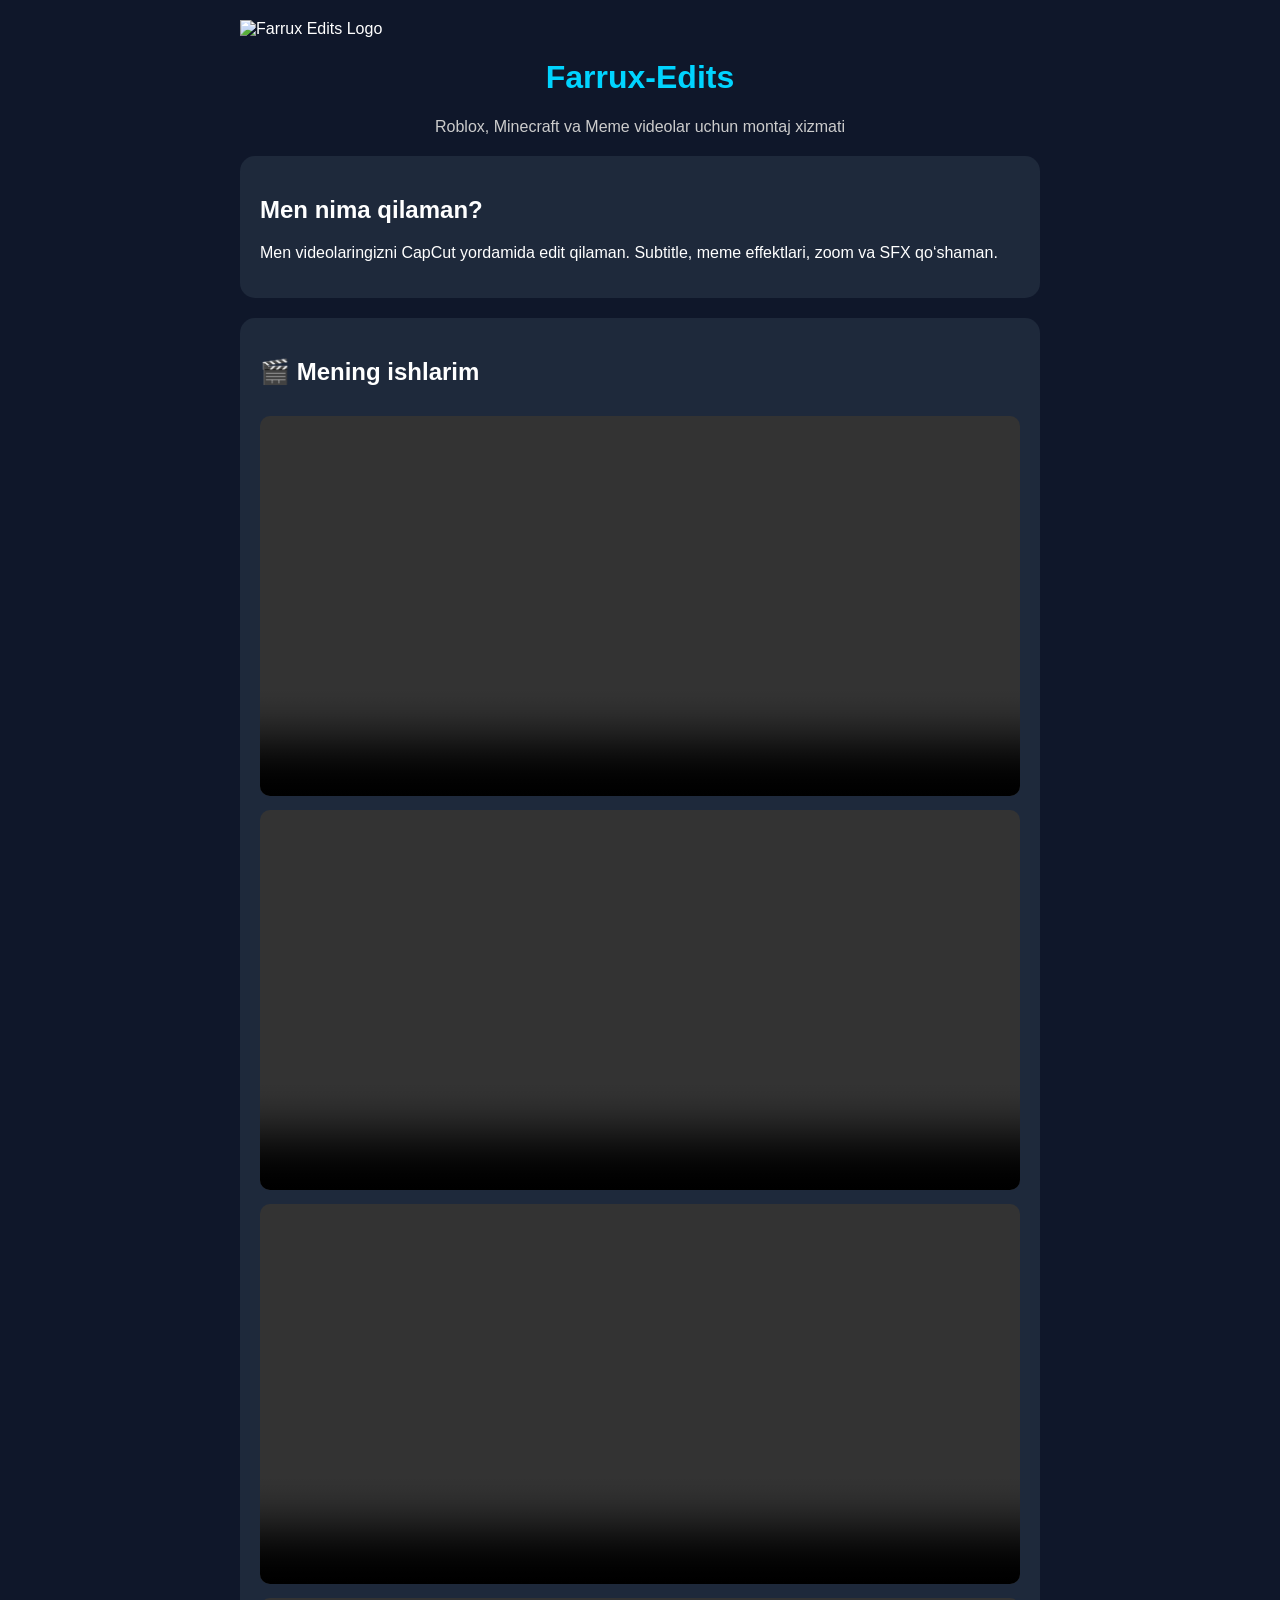
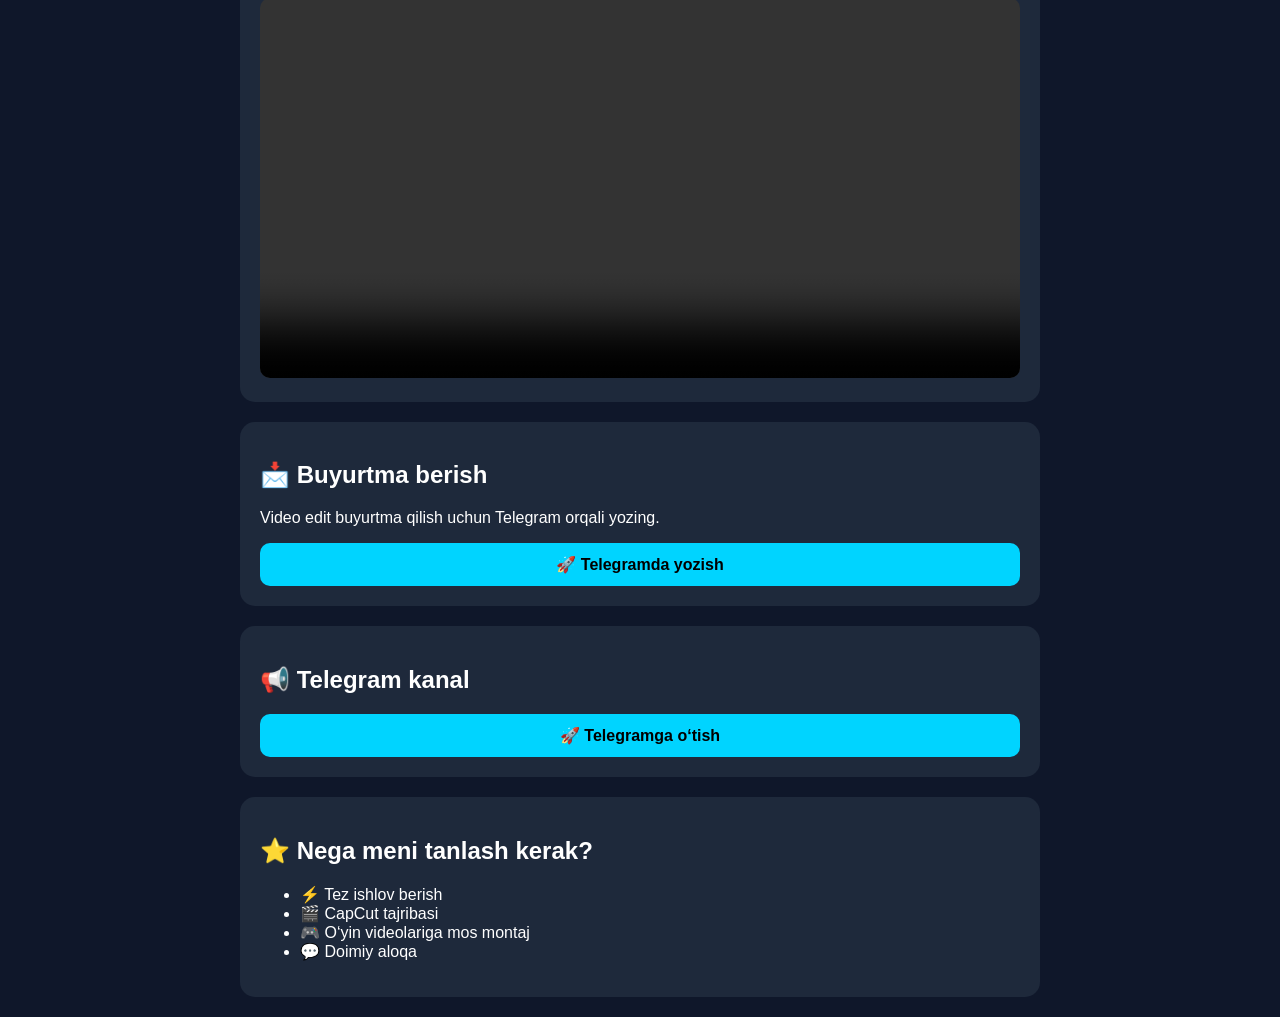
==== index.html @ fb59e3b6 "Update index.html" ====
<!DOCTYPE html>
<html lang="uz">
<head>
    <meta charset="UTF-8">
    <meta name="viewport" content="width=device-width, initial-scale=1.0">
    <title>Farrux-Edits</title>
    <link rel="stylesheet" href="style.css">
</head>
<body>

<div class="container">

    <!-- LOGO -->
    <div class="logo-box">
        <img src="logo.png" alt="Farrux Edits Logo" class="logo">
        <h1>Farrux-Edits</h1>
    </div>

    <p class="subtitle">
        Roblox, Minecraft va Meme videolar uchun montaj xizmati
    </p>

    <!-- MEN NIMA QILAMAN -->
    <div class="card">
        <h2>Men nima qilaman?</h2>
        <p>
            Men videolaringizni CapCut yordamida edit qilaman.
            Subtitle, meme effektlari, zoom va SFX qo‘shaman.
        </p>
    </div>

    <!-- VIDEOLAR -->
    <div class="card">
        <h2>🎬 Mening ishlarim</h2>

        <video controls width="100%">
            <source src="frog in laptop.mp4" type="video/mp4">
        </video>

        <video controls width="100%">
            <source src="hp ad fixed.mp4" type="video/mp4">
        </video>

        <video controls width="100%">
            <source src="0519 (2).mp4" type="video/mp4">
        </video>

        <video controls width="100%">
            <source src="0612.mp4" type="video/mp4">
        </video>
    </div>

    <!-- BUYURTMA -->
    <div class="card">
        <h2>📩 Buyurtma berish</h2>

        <p>
            Video edit buyurtma qilish uchun Telegram orqali yozing.
        </p>

        <a href="https://t.me/lhuwsfr" target="_blank" class="btn">
            🚀 Telegramda yozish
        </a>
    </div>

    <!-- TELEGRAM -->
    <div class="card">
        <h2>📢 Telegram kanal</h2>

        <a href="https://t.me/lhuwsfr" target="_blank" class="btn">
            🚀 Telegramga o‘tish
        </a>
    </div>

    <!-- NIMA UCHUN MEN -->
    <div class="card">
        <h2>⭐ Nega meni tanlash kerak?</h2>

        <ul>
            <li>⚡ Tez ishlov berish</li>
            <li>🎬 CapCut tajribasi</li>
            <li>🎮 O‘yin videolariga mos montaj</li>
            <li>💬 Doimiy aloqa</li>
        </ul>
    </div>

</div>

</body>
</html>
---- style.css ----
body{
    margin:0;
    font-family:Arial,sans-serif;
    background:#0f172a;
    color:white;
}

.container{
    max-width:800px;
    margin:auto;
    padding:20px;
}

h1{
    text-align:center;
    color:#00d4ff;
}

.subtitle{
    text-align:center;
    color:#ccc;
}

.card{
    background:#1e293b;
    padding:20px;
    margin-top:20px;
    border-radius:15px;
    transition:0.3s;
}

.card:hover{
    transform:scale(1.02);
}

input,
textarea{
    width:100%;
    padding:12px;
    margin-top:10px;
    border:none;
    border-radius:10px;
    outline:none;
}

textarea{
    height:120px;
}

.btn{
    display:block;
    margin-top:15px;
    text-align:center;
    background:#00d4ff;
    color:black;
    text-decoration:none;
    padding:12px;
    border-radius:10px;
    font-weight:bold;
}

.btn:hover{
    opacity:0.8;
}

/* 📱 Mobile fix */
@media (max-width: 600px) {
    .container {
        padding: 10px;
    }

    h1 {
        font-size: 22px;
    }

    .card {
        padding: 15px;
    }

    .btn {
        font-size: 14px;
    }
}
video{
    margin-top:10px;
    border-radius:10px;
}
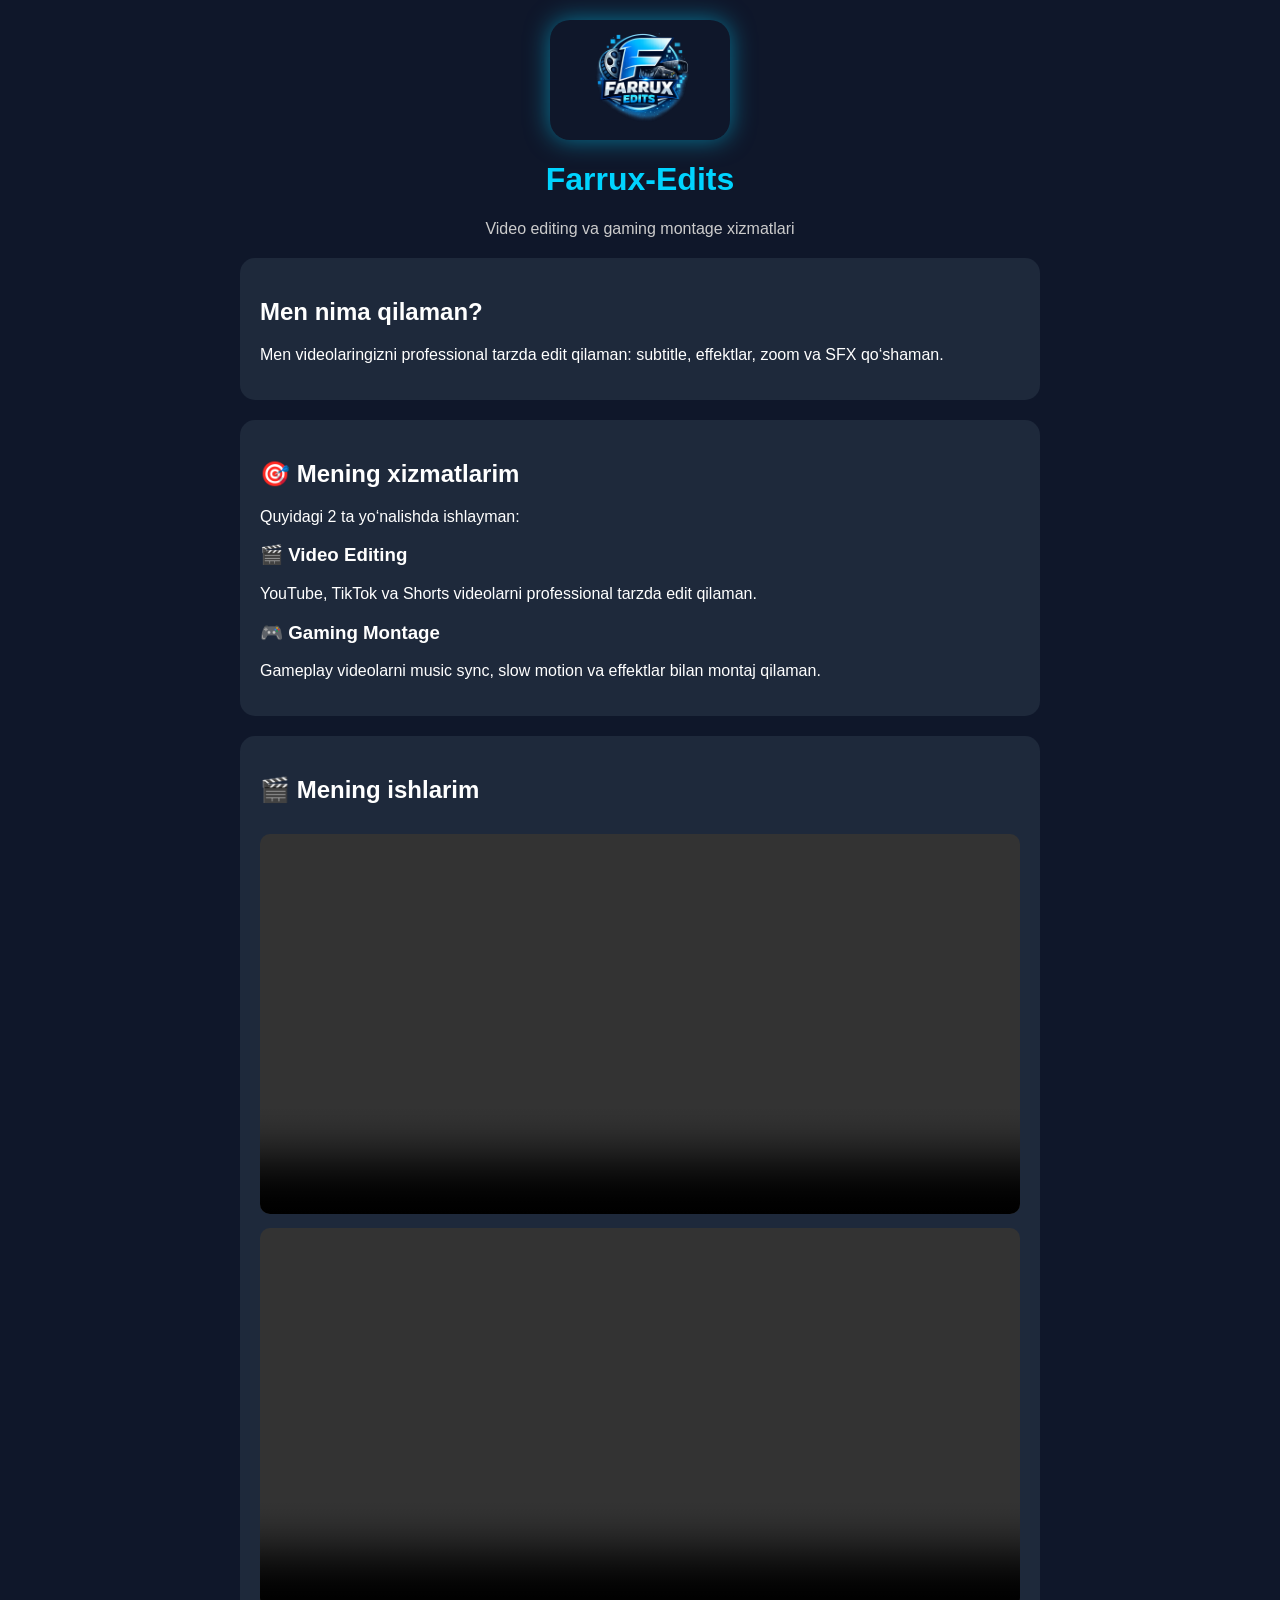
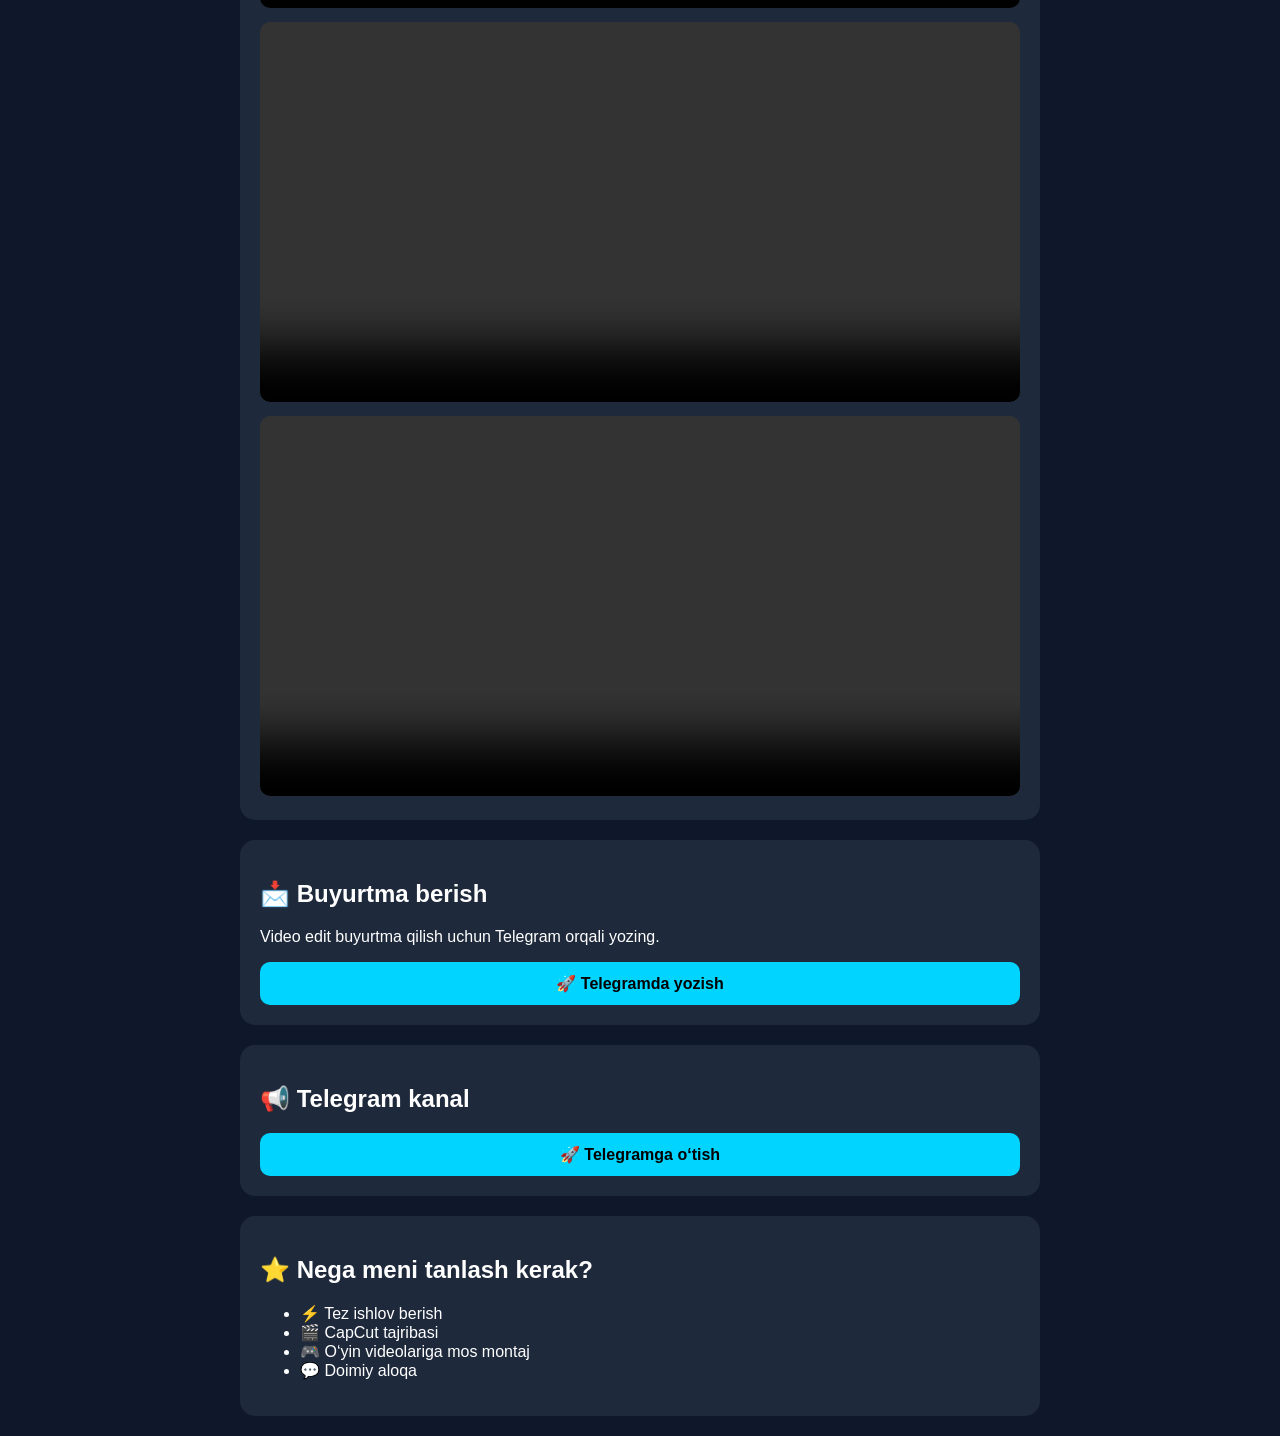
==== commit ca6746c9: "Update index.html" ====
--- a/index.html
+++ b/index.html
@@ -17,16 +17,32 @@
     </div>
 
     <p class="subtitle">
-        Roblox, Minecraft va Meme videolar uchun montaj xizmati
+        Video editing va gaming montage xizmatlari
     </p>
 
     <!-- MEN NIMA QILAMAN -->
     <div class="card">
         <h2>Men nima qilaman?</h2>
         <p>
-            Men videolaringizni CapCut yordamida edit qilaman.
-            Subtitle, meme effektlari, zoom va SFX qo‘shaman.
+            Men videolaringizni professional tarzda edit qilaman:
+            subtitle, effektlar, zoom va SFX qo‘shaman.
         </p>
+    </div>
+
+    <!-- XIZMATLAR -->
+    <div class="card">
+        <h2>🎯 Mening xizmatlarim</h2>
+        <p>Quyidagi 2 ta yo‘nalishda ishlayman:</p>
+
+        <div class="service-box">
+            <h3>🎬 Video Editing</h3>
+            <p>YouTube, TikTok va Shorts videolarni professional tarzda edit qilaman.</p>
+        </div>
+
+        <div class="service-box">
+            <h3>🎮 Gaming Montage</h3>
+            <p>Gameplay videolarni music sync, slow motion va effektlar bilan montaj qilaman.</p>
+        </div>
     </div>
 
     <!-- VIDEOLAR -->
--- a/style.css
+++ b/style.css
@@ -85,3 +85,15 @@
     margin-top:10px;
     border-radius:10px;
 }
+.logo-box{
+    text-align:center;
+}
+
+.logo{
+    width:180px;
+    max-width:100%;
+    display:block;
+    margin:0 auto 15px;
+    border-radius:20px;
+    box-shadow:0 0 25px rgba(0,212,255,0.5);
+}
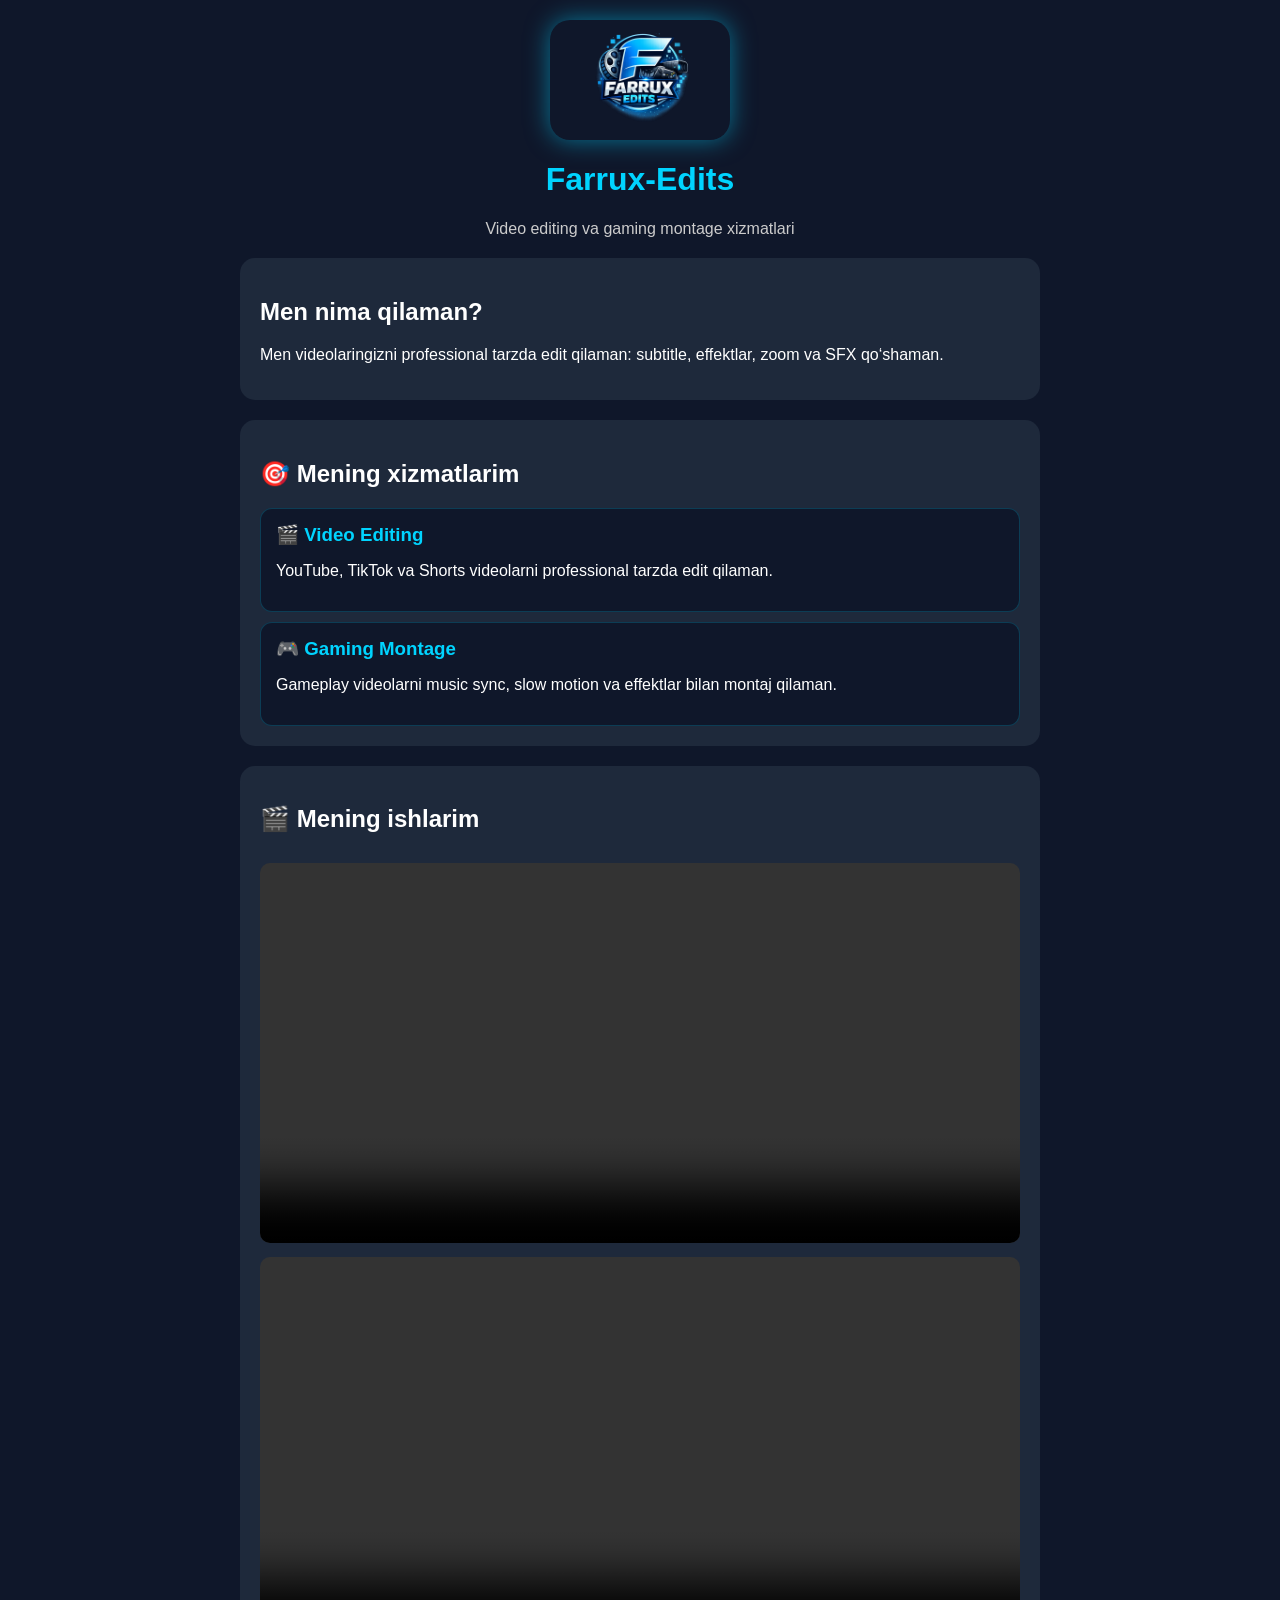
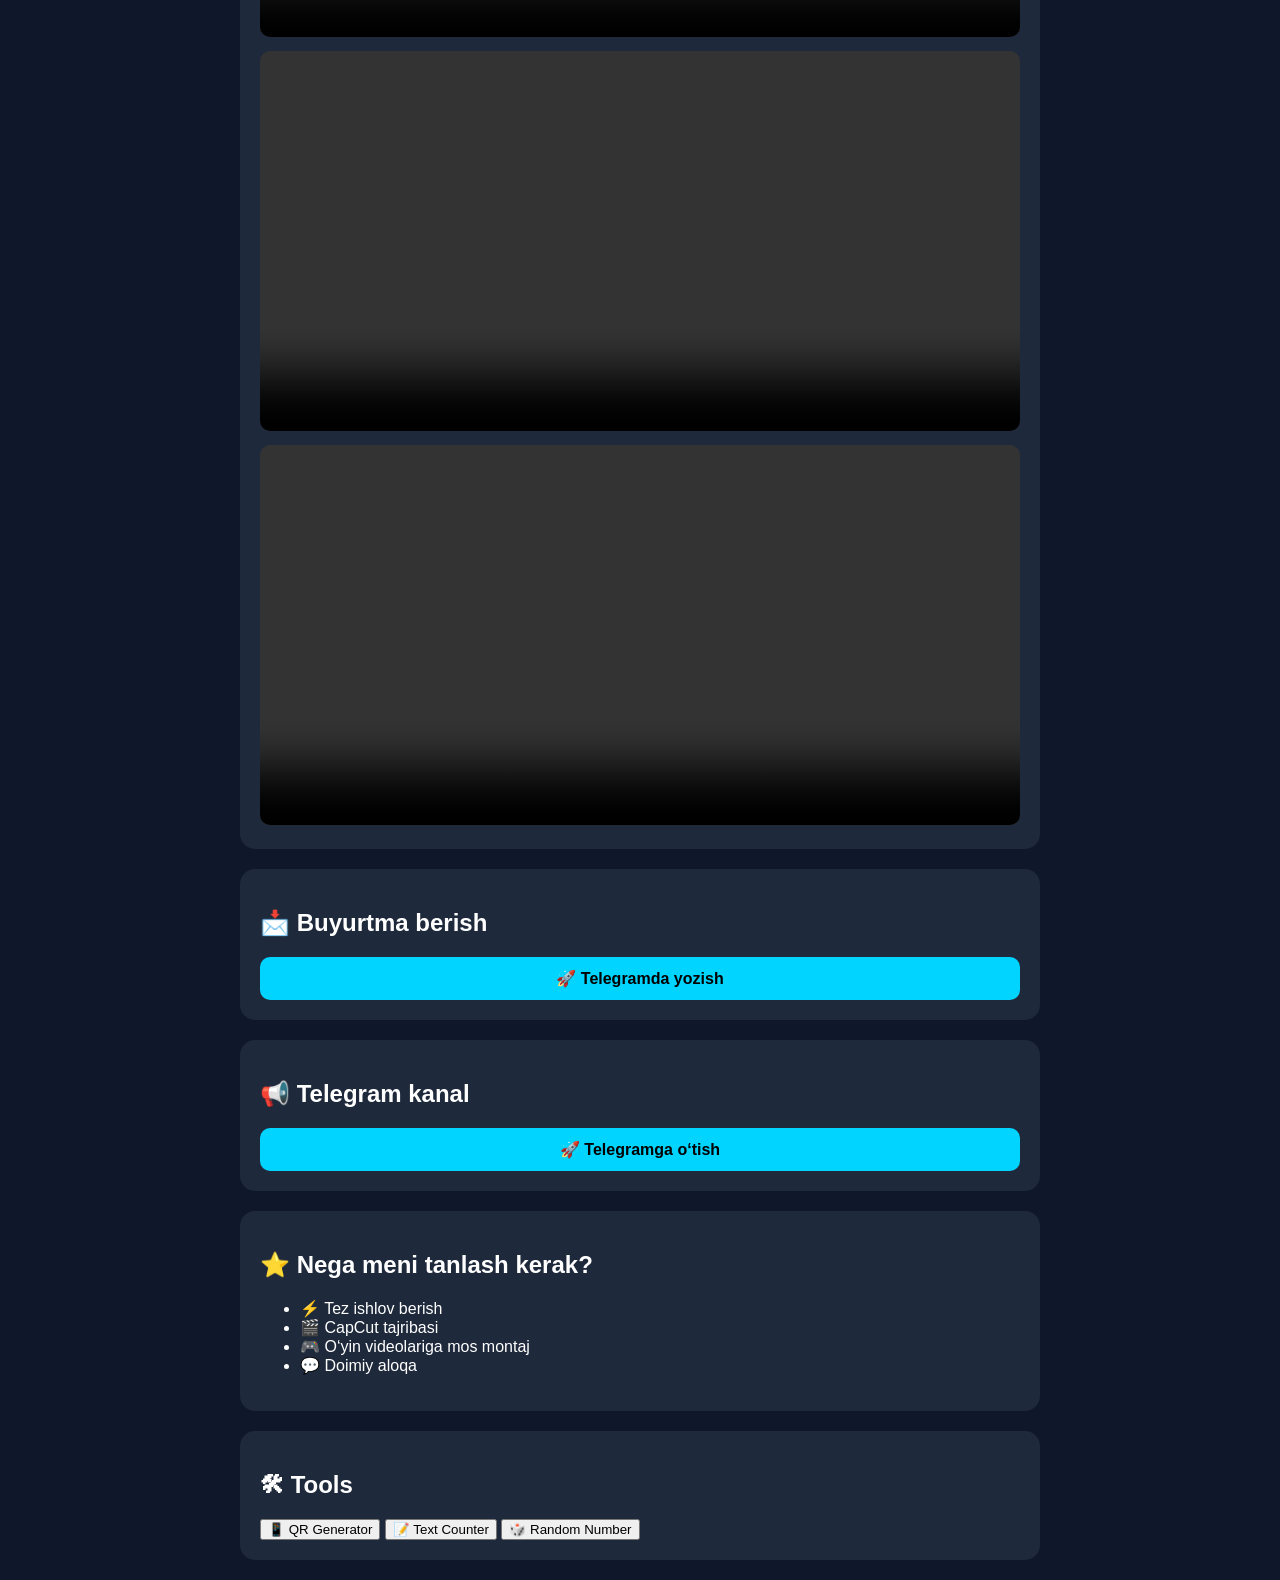
==== commit f9602ee1: "Update index.html" ====
--- a/index.html
+++ b/index.html
@@ -32,7 +32,6 @@
     <!-- XIZMATLAR -->
     <div class="card">
         <h2>🎯 Mening xizmatlarim</h2>
-        <p>Quyidagi 2 ta yo‘nalishda ishlayman:</p>
 
         <div class="service-box">
             <h3>🎬 Video Editing</h3>
@@ -69,11 +68,6 @@
     <!-- BUYURTMA -->
     <div class="card">
         <h2>📩 Buyurtma berish</h2>
-
-        <p>
-            Video edit buyurtma qilish uchun Telegram orqali yozing.
-        </p>
-
         <a href="https://t.me/lhuwsfr" target="_blank" class="btn">
             🚀 Telegramda yozish
         </a>
@@ -82,7 +76,6 @@
     <!-- TELEGRAM -->
     <div class="card">
         <h2>📢 Telegram kanal</h2>
-
         <a href="https://t.me/lhuwsfr" target="_blank" class="btn">
             🚀 Telegramga o‘tish
         </a>
@@ -91,7 +84,6 @@
     <!-- NIMA UCHUN MEN -->
     <div class="card">
         <h2>⭐ Nega meni tanlash kerak?</h2>
-
         <ul>
             <li>⚡ Tez ishlov berish</li>
             <li>🎬 CapCut tajribasi</li>
@@ -100,7 +92,21 @@
         </ul>
     </div>
 
+    <!-- 🛠 TOOLS BO‘LIM -->
+    <div class="card">
+        <h2>🛠 Tools</h2>
+
+        <div class="tools-grid">
+            <button onclick="openTool('qr')">📱 QR Generator</button>
+            <button onclick="openTool('text')">📝 Text Counter</button>
+            <button onclick="openTool('random')">🎲 Random Number</button>
+        </div>
+
+        <div id="toolBox"></div>
+    </div>
+
 </div>
 
+<script src="script.js"></script>
 </body>
 </html>
--- a/style.css
+++ b/style.css
@@ -97,3 +97,21 @@
     border-radius:20px;
     box-shadow:0 0 25px rgba(0,212,255,0.5);
 }
+.service-box{
+    background:#0f172a;
+    padding:15px;
+    margin-top:10px;
+    border-radius:12px;
+    border:1px solid #00d4ff33;
+    transition:0.3s;
+}
+
+.service-box:hover{
+    transform:scale(1.03);
+    border-color:#00d4ff;
+}
+
+.service-box h3{
+    margin:0 0 8px 0;
+    color:#00d4ff;
+}
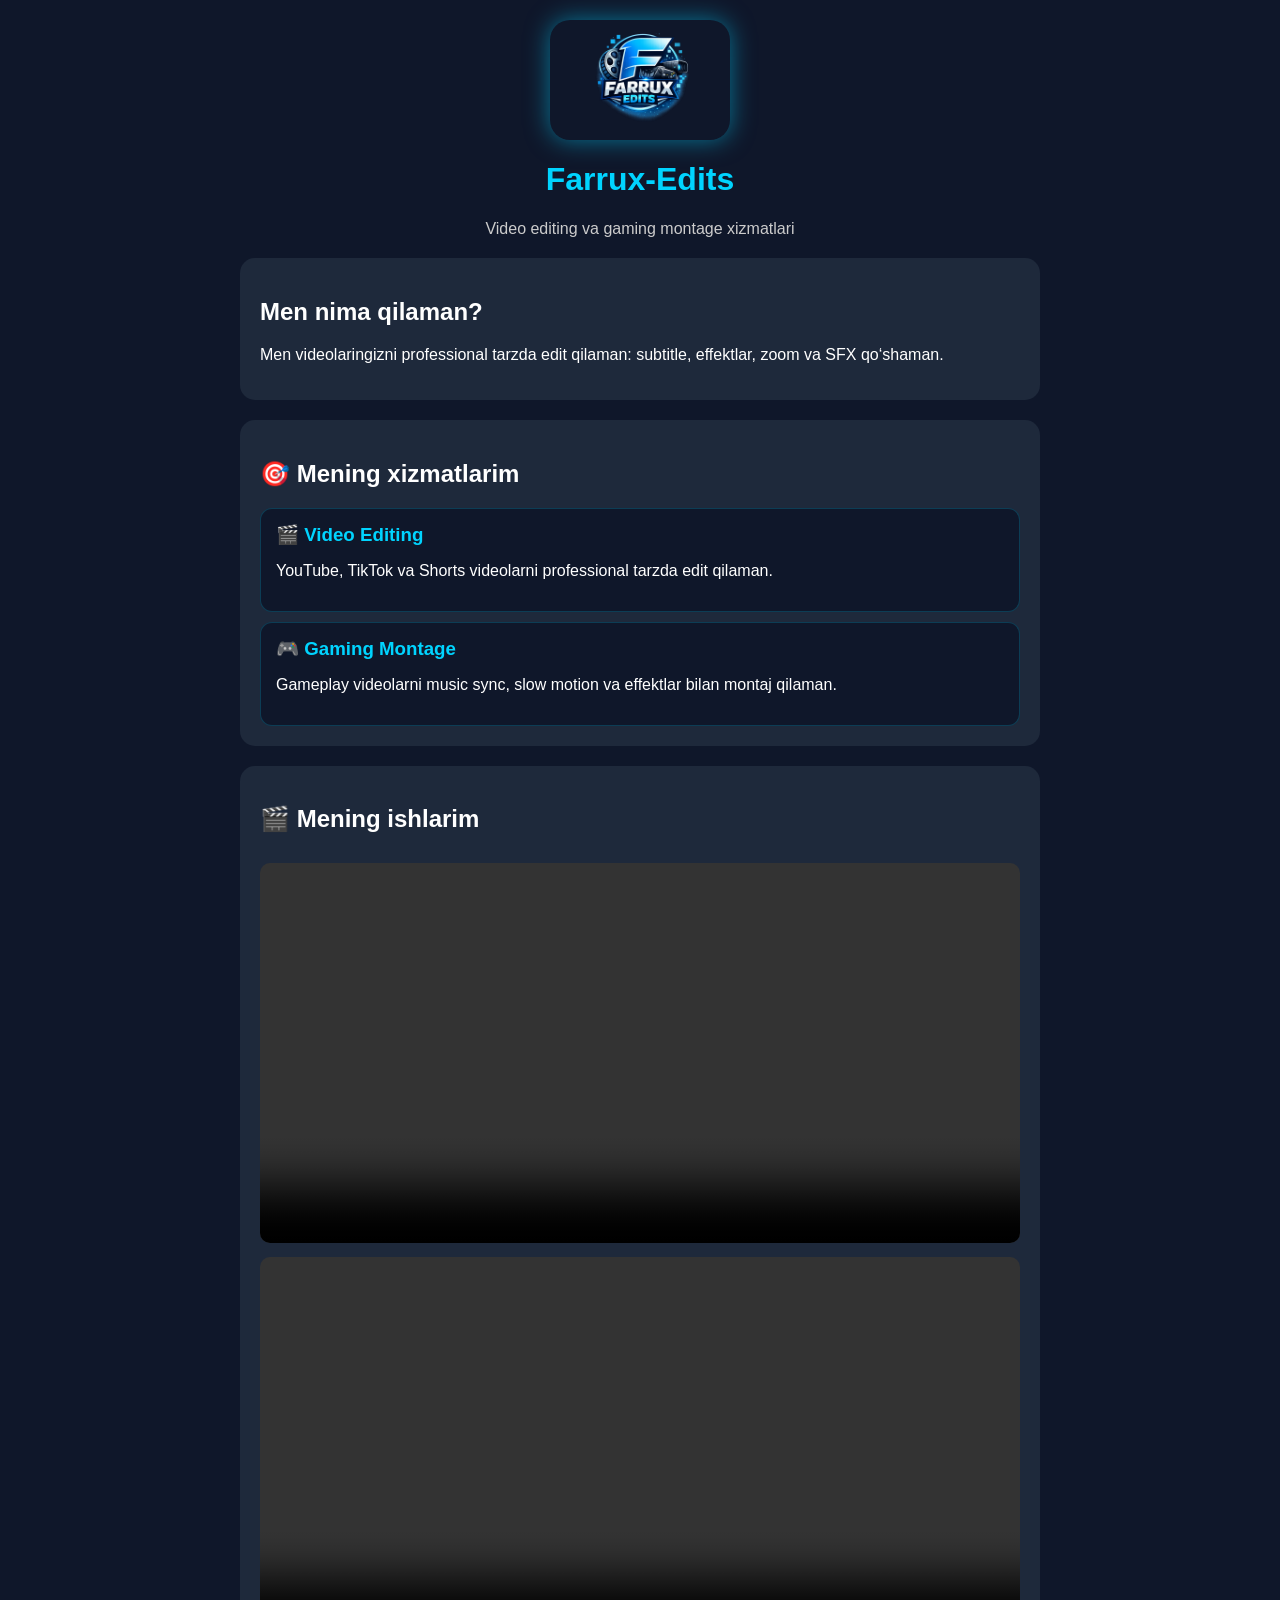
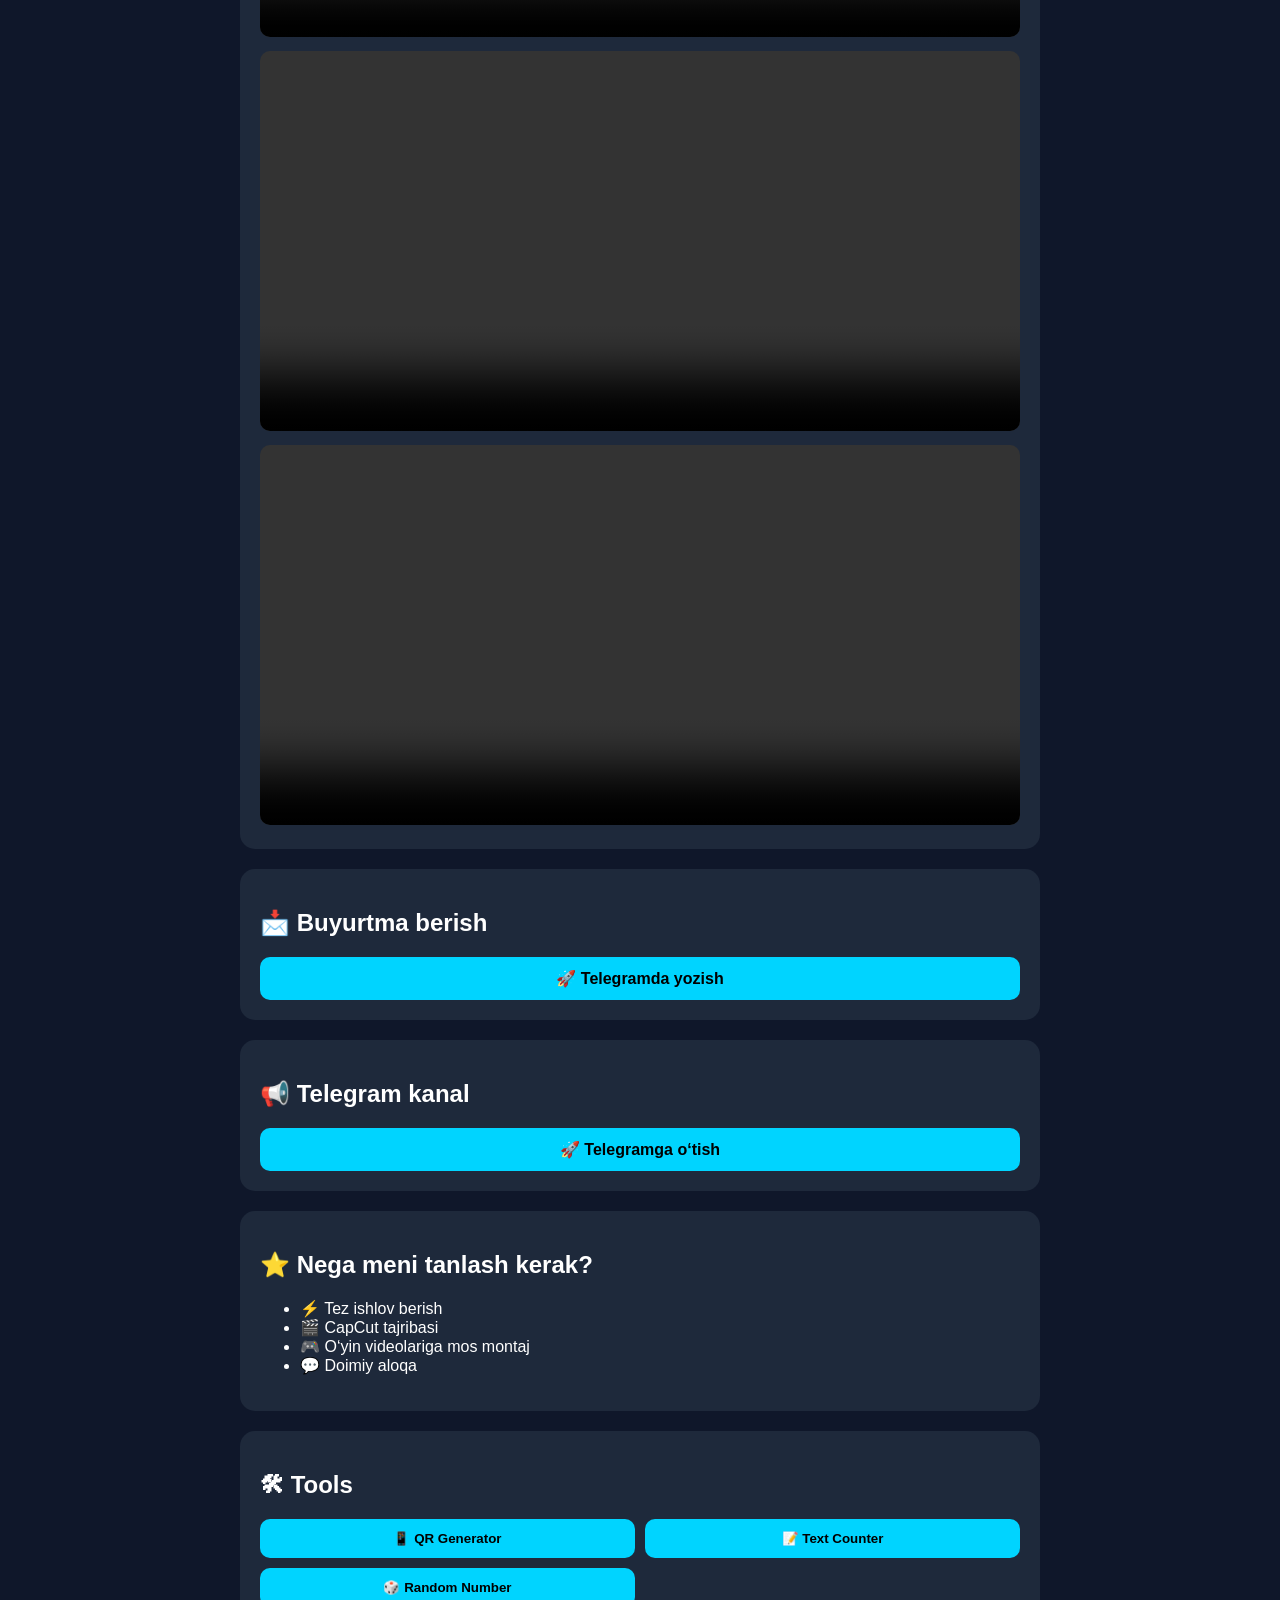
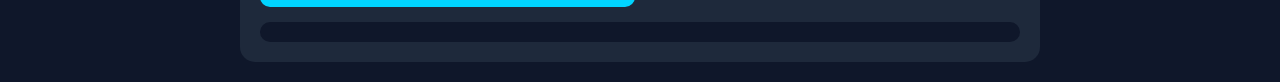
==== commit 314009dc: "Update index.html" ====
--- a/index.html
+++ b/index.html
@@ -5,6 +5,7 @@
     <meta name="viewport" content="width=device-width, initial-scale=1.0">
     <title>Farrux-Edits</title>
     <link rel="stylesheet" href="style.css">
+    <script src="script.js"></script>
 </head>
 <body>
 
--- a/style.css
+++ b/style.css
@@ -63,28 +63,18 @@
     opacity:0.8;
 }
 
-/* 📱 Mobile fix */
 @media (max-width: 600px) {
-    .container {
-        padding: 10px;
-    }
+    .container { padding: 10px; }
+    h1 { font-size: 22px; }
+    .card { padding: 15px; }
+    .btn { font-size: 14px; }
+}
 
-    h1 {
-        font-size: 22px;
-    }
-
-    .card {
-        padding: 15px;
-    }
-
-    .btn {
-        font-size: 14px;
-    }
-}
 video{
     margin-top:10px;
     border-radius:10px;
 }
+
 .logo-box{
     text-align:center;
 }
@@ -97,6 +87,7 @@
     border-radius:20px;
     box-shadow:0 0 25px rgba(0,212,255,0.5);
 }
+
 .service-box{
     background:#0f172a;
     padding:15px;
@@ -115,3 +106,32 @@
     margin:0 0 8px 0;
     color:#00d4ff;
 }
+
+/* 🛠 TOOLS */
+.tools-grid{
+    display:grid;
+    grid-template-columns:repeat(2,1fr);
+    gap:10px;
+    margin-top:10px;
+}
+
+.tools-grid button{
+    padding:12px;
+    border:none;
+    border-radius:10px;
+    background:#00d4ff;
+    color:black;
+    font-weight:bold;
+    cursor:pointer;
+}
+
+.tools-grid button:hover{
+    opacity:0.8;
+}
+
+#toolBox{
+    margin-top:15px;
+    padding:10px;
+    background:#0f172a;
+    border-radius:10px;
+}
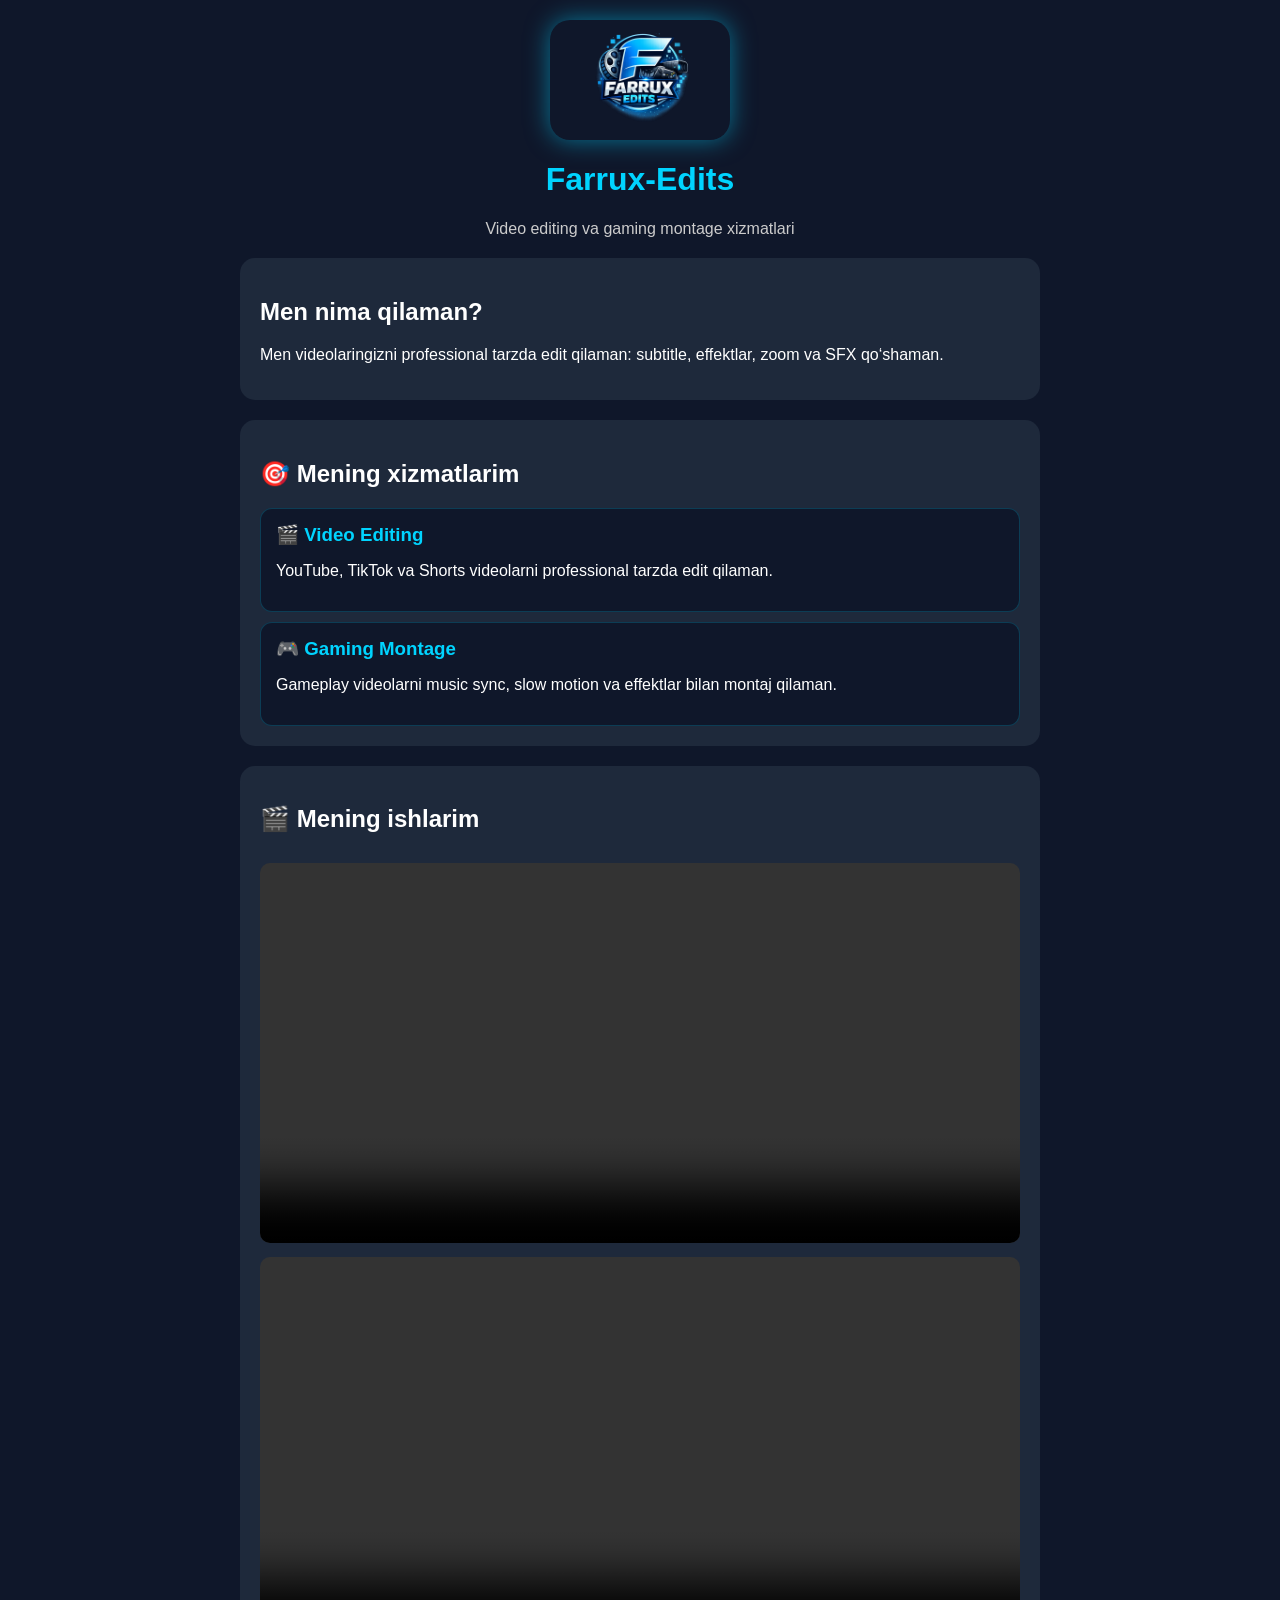
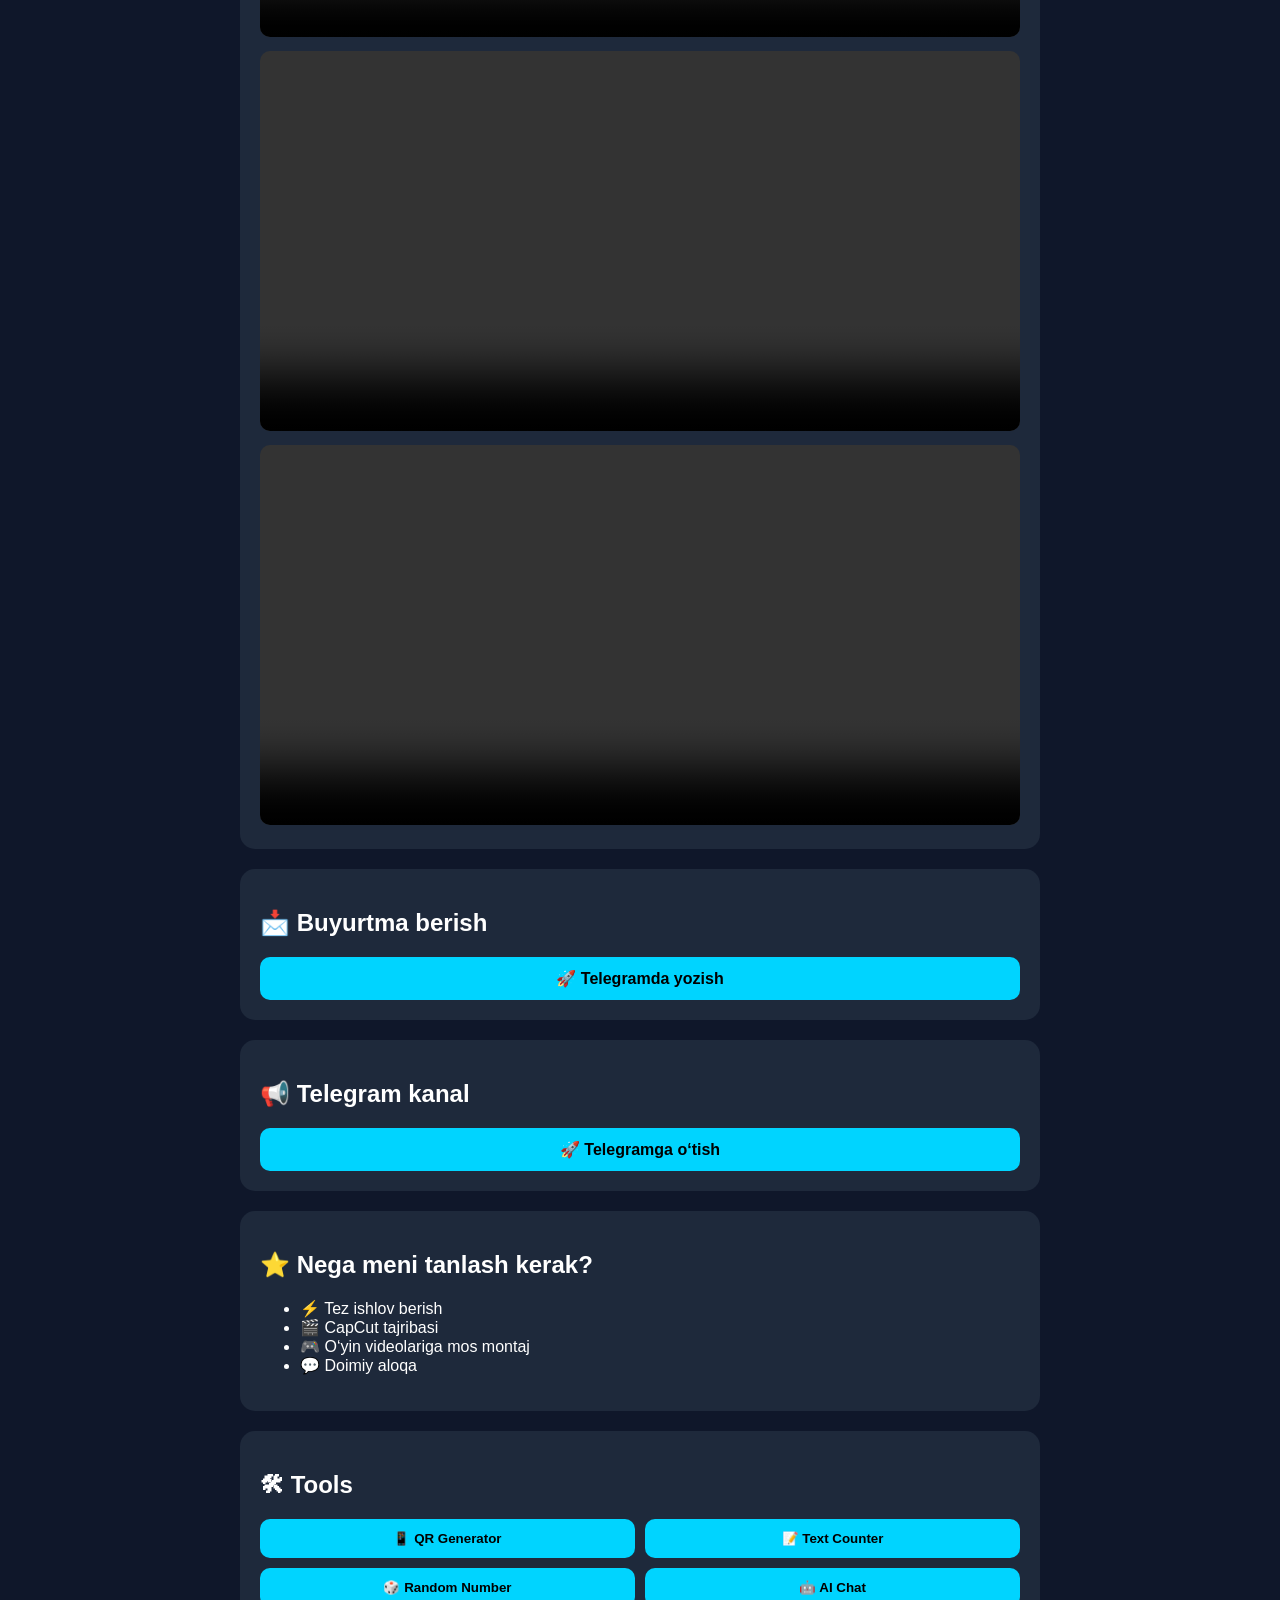
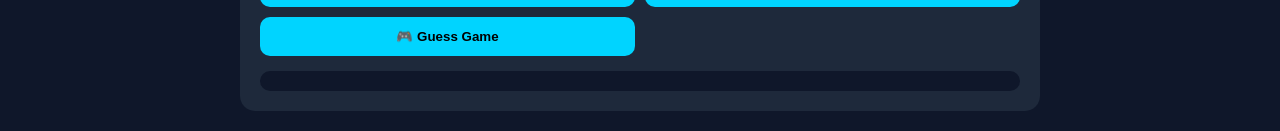
==== commit 4c4b5290: "Update index.html" ====
--- a/index.html
+++ b/index.html
@@ -5,7 +5,6 @@
     <meta name="viewport" content="width=device-width, initial-scale=1.0">
     <title>Farrux-Edits</title>
     <link rel="stylesheet" href="style.css">
-    <script src="script.js"></script>
 </head>
 <body>
 
@@ -93,7 +92,7 @@
         </ul>
     </div>
 
-    <!-- 🛠 TOOLS BO‘LIM -->
+    <!-- 🛠 TOOLS -->
     <div class="card">
         <h2>🛠 Tools</h2>
 
@@ -101,6 +100,8 @@
             <button onclick="openTool('qr')">📱 QR Generator</button>
             <button onclick="openTool('text')">📝 Text Counter</button>
             <button onclick="openTool('random')">🎲 Random Number</button>
+            <button onclick="openTool('ai')">🤖 AI Chat</button>
+            <button onclick="openTool('game')">🎮 Guess Game</button>
         </div>
 
         <div id="toolBox"></div>
@@ -109,5 +110,6 @@
 </div>
 
 <script src="script.js"></script>
+
 </body>
 </html>
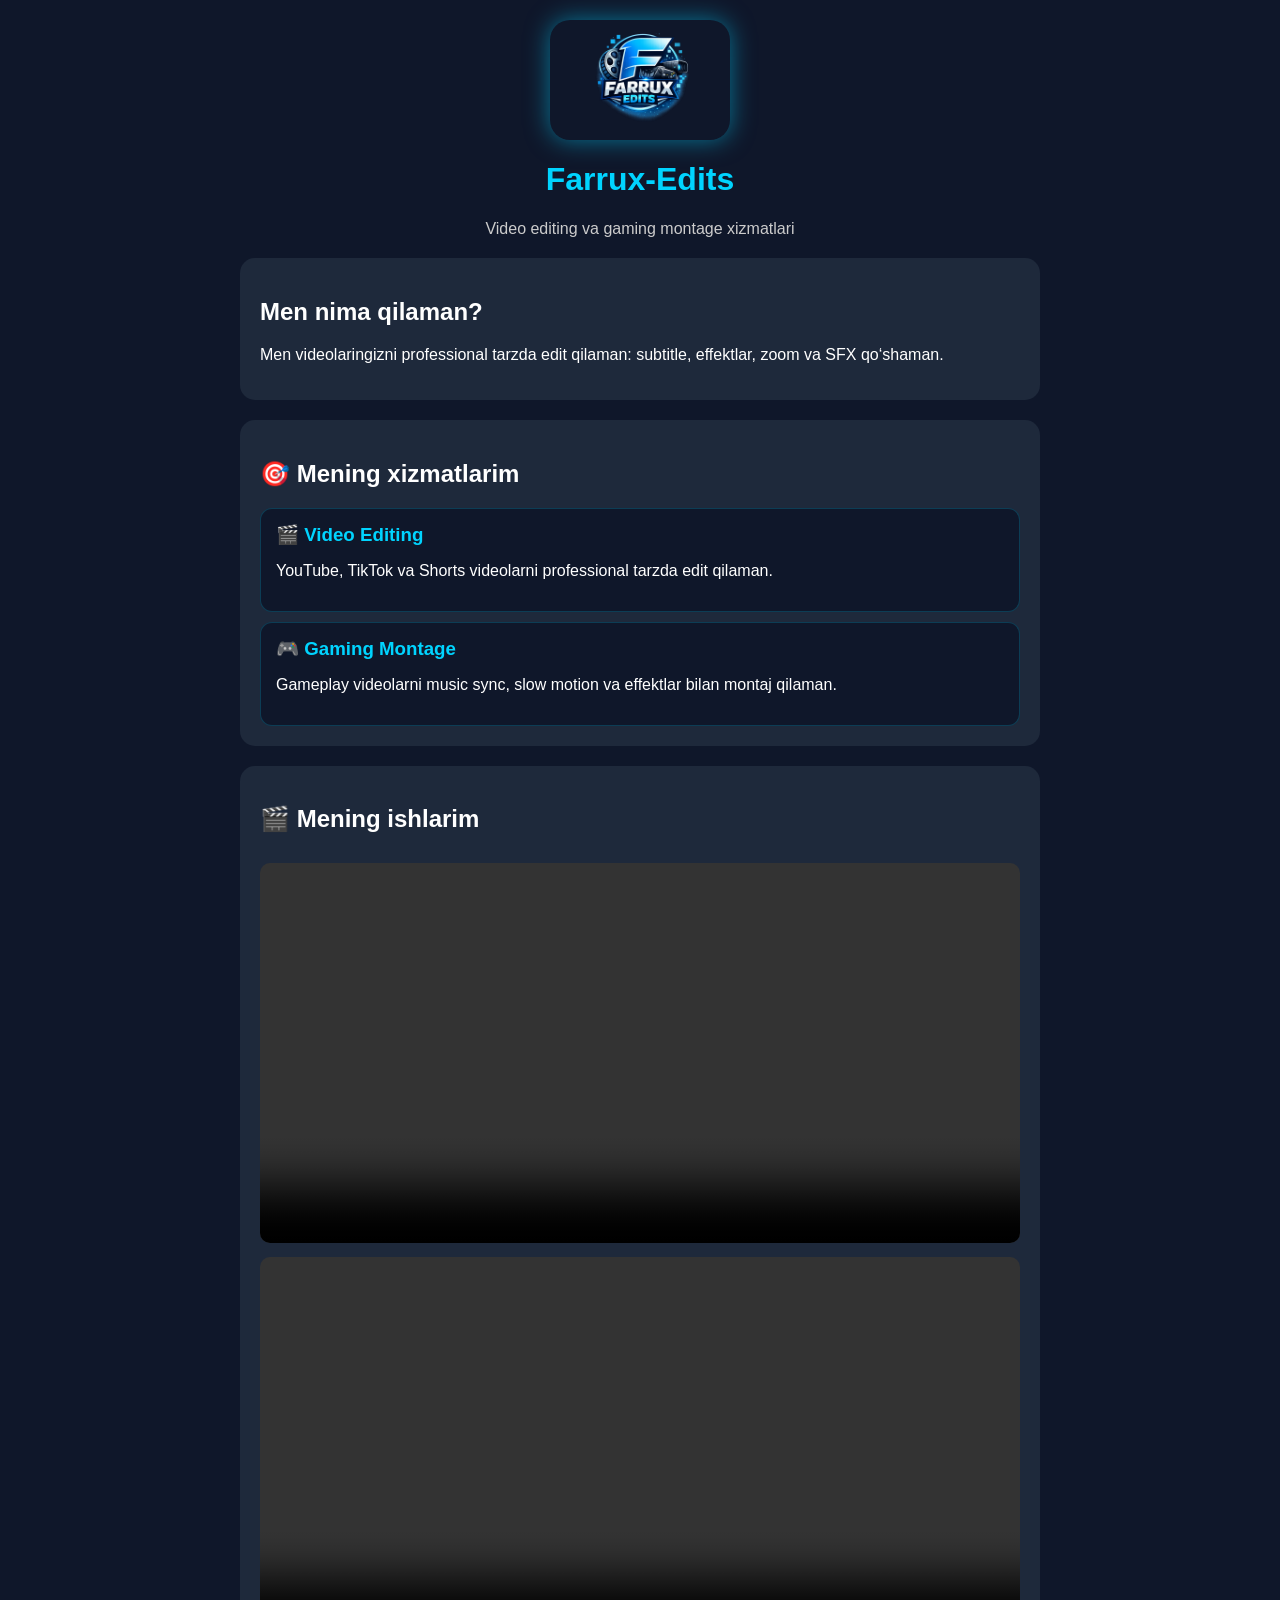
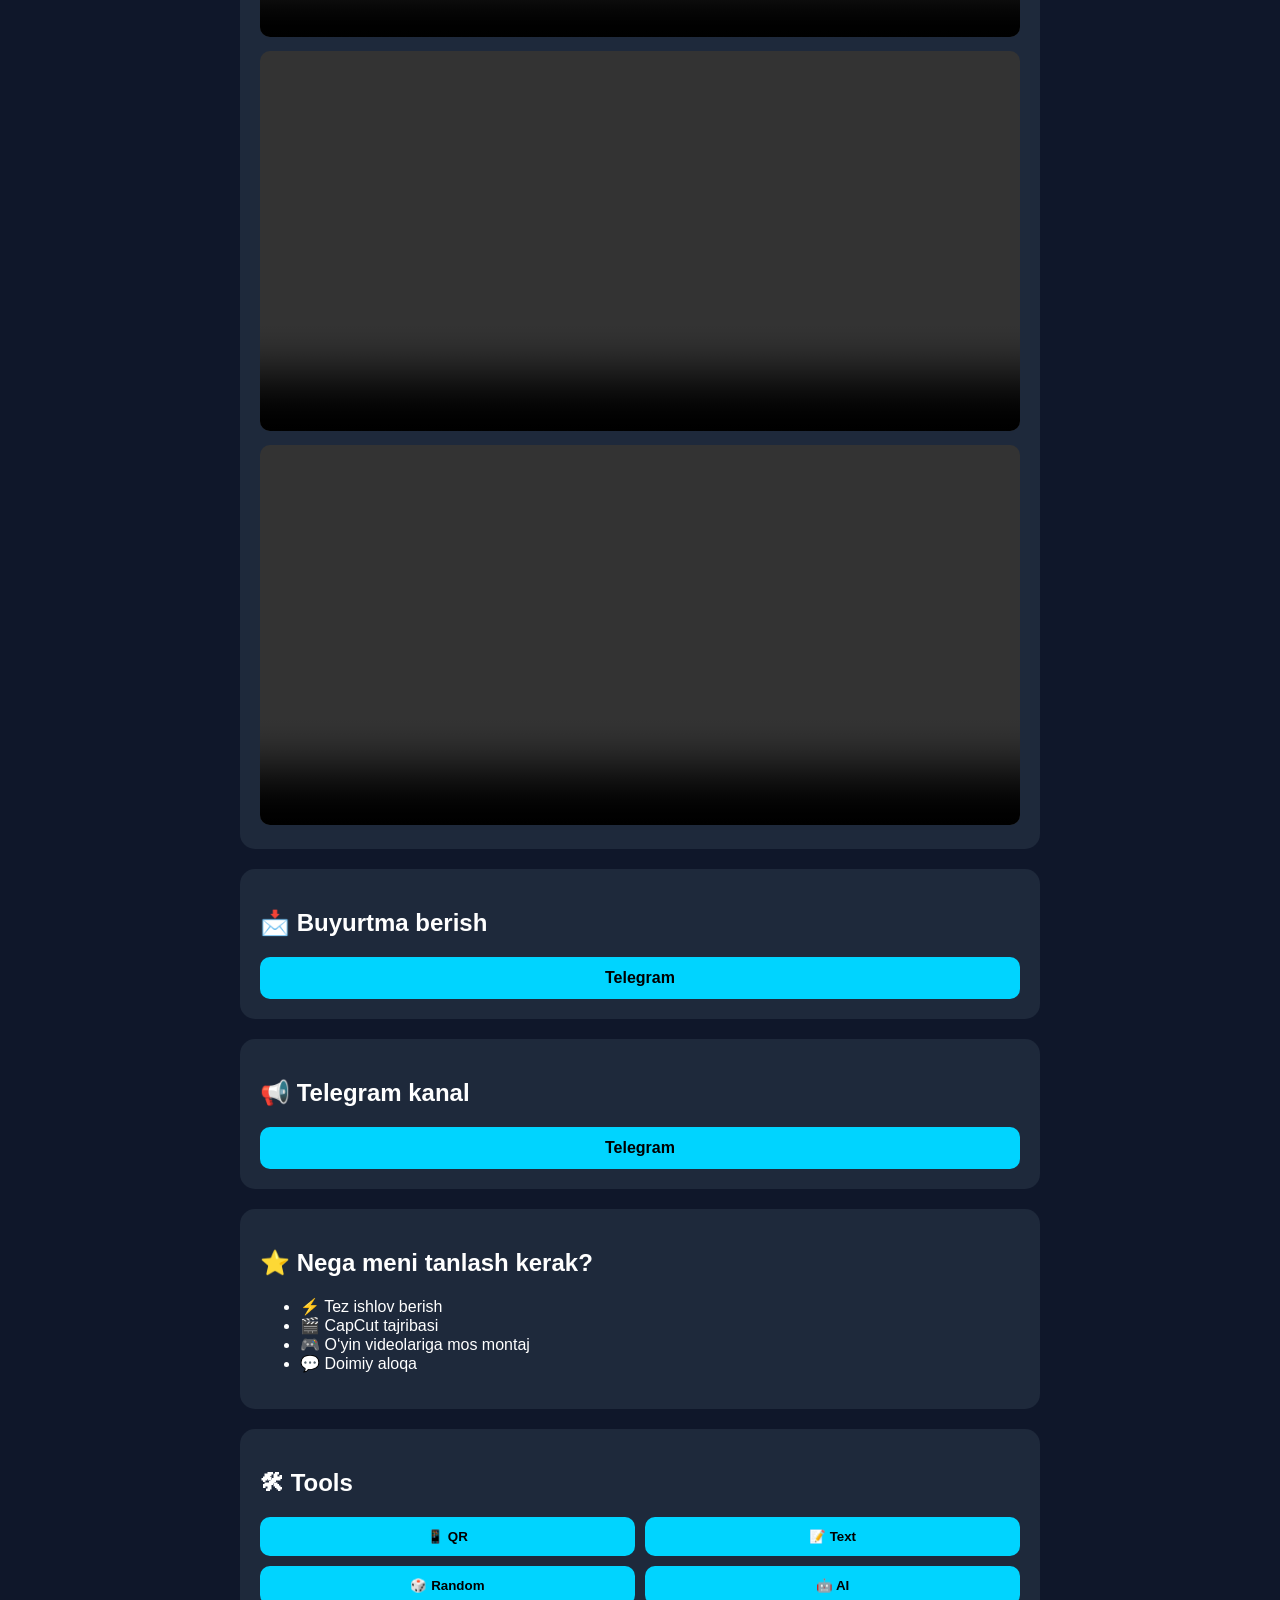
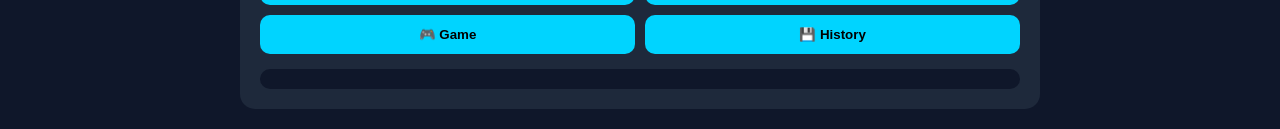
==== commit eca8e854: "Update index.html" ====
--- a/index.html
+++ b/index.html
@@ -68,17 +68,13 @@
     <!-- BUYURTMA -->
     <div class="card">
         <h2>📩 Buyurtma berish</h2>
-        <a href="https://t.me/lhuwsfr" target="_blank" class="btn">
-            🚀 Telegramda yozish
-        </a>
+        <a href="https://t.me/lhuwsfr" target="_blank" class="btn">Telegram</a>
     </div>
 
     <!-- TELEGRAM -->
     <div class="card">
         <h2>📢 Telegram kanal</h2>
-        <a href="https://t.me/lhuwsfr" target="_blank" class="btn">
-            🚀 Telegramga o‘tish
-        </a>
+        <a href="https://t.me/lhuwsfr" target="_blank" class="btn">Telegram</a>
     </div>
 
     <!-- NIMA UCHUN MEN -->
@@ -97,11 +93,12 @@
         <h2>🛠 Tools</h2>
 
         <div class="tools-grid">
-            <button onclick="openTool('qr')">📱 QR Generator</button>
-            <button onclick="openTool('text')">📝 Text Counter</button>
-            <button onclick="openTool('random')">🎲 Random Number</button>
-            <button onclick="openTool('ai')">🤖 AI Chat</button>
-            <button onclick="openTool('game')">🎮 Guess Game</button>
+            <button onclick="openTool('qr')">📱 QR</button>
+            <button onclick="openTool('text')">📝 Text</button>
+            <button onclick="openTool('random')">🎲 Random</button>
+            <button onclick="openTool('ai')">🤖 AI</button>
+            <button onclick="openTool('game')">🎮 Game</button>
+            <button onclick="showHistory()">💾 History</button>
         </div>
 
         <div id="toolBox"></div>
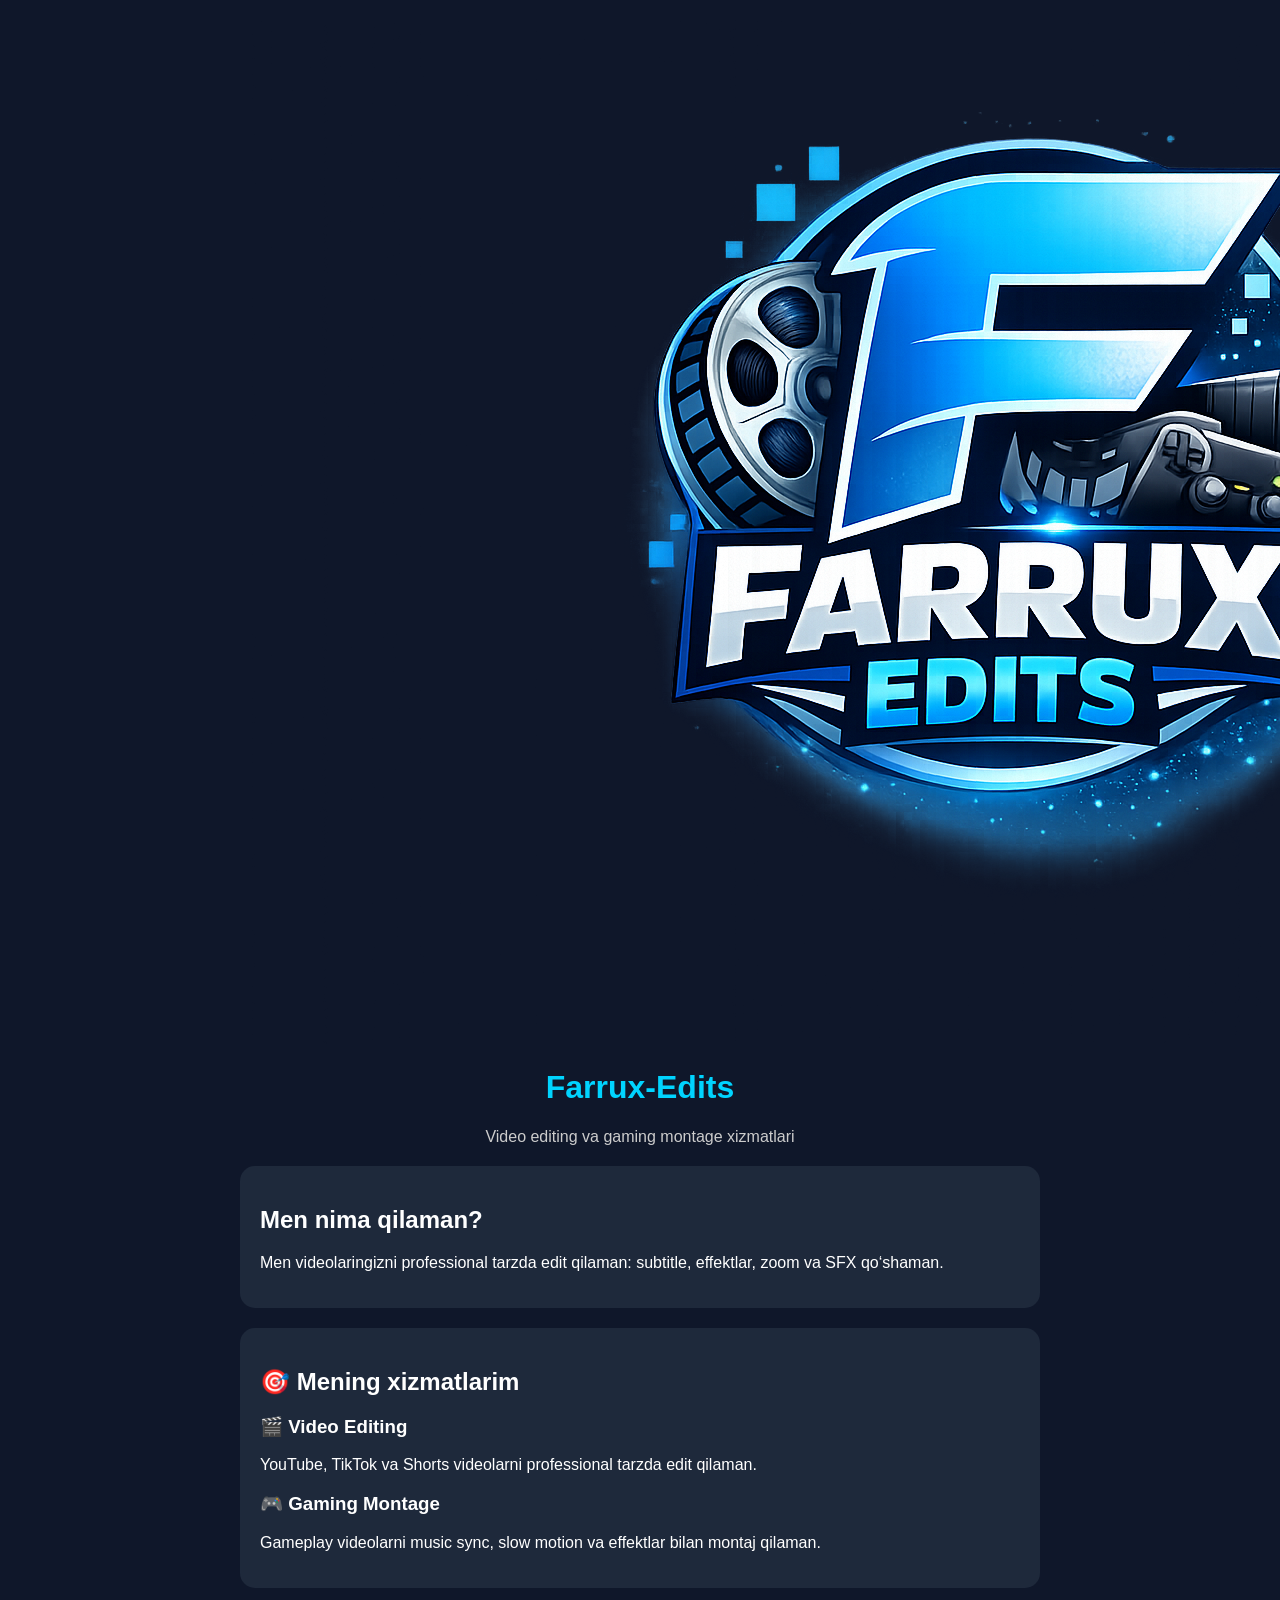
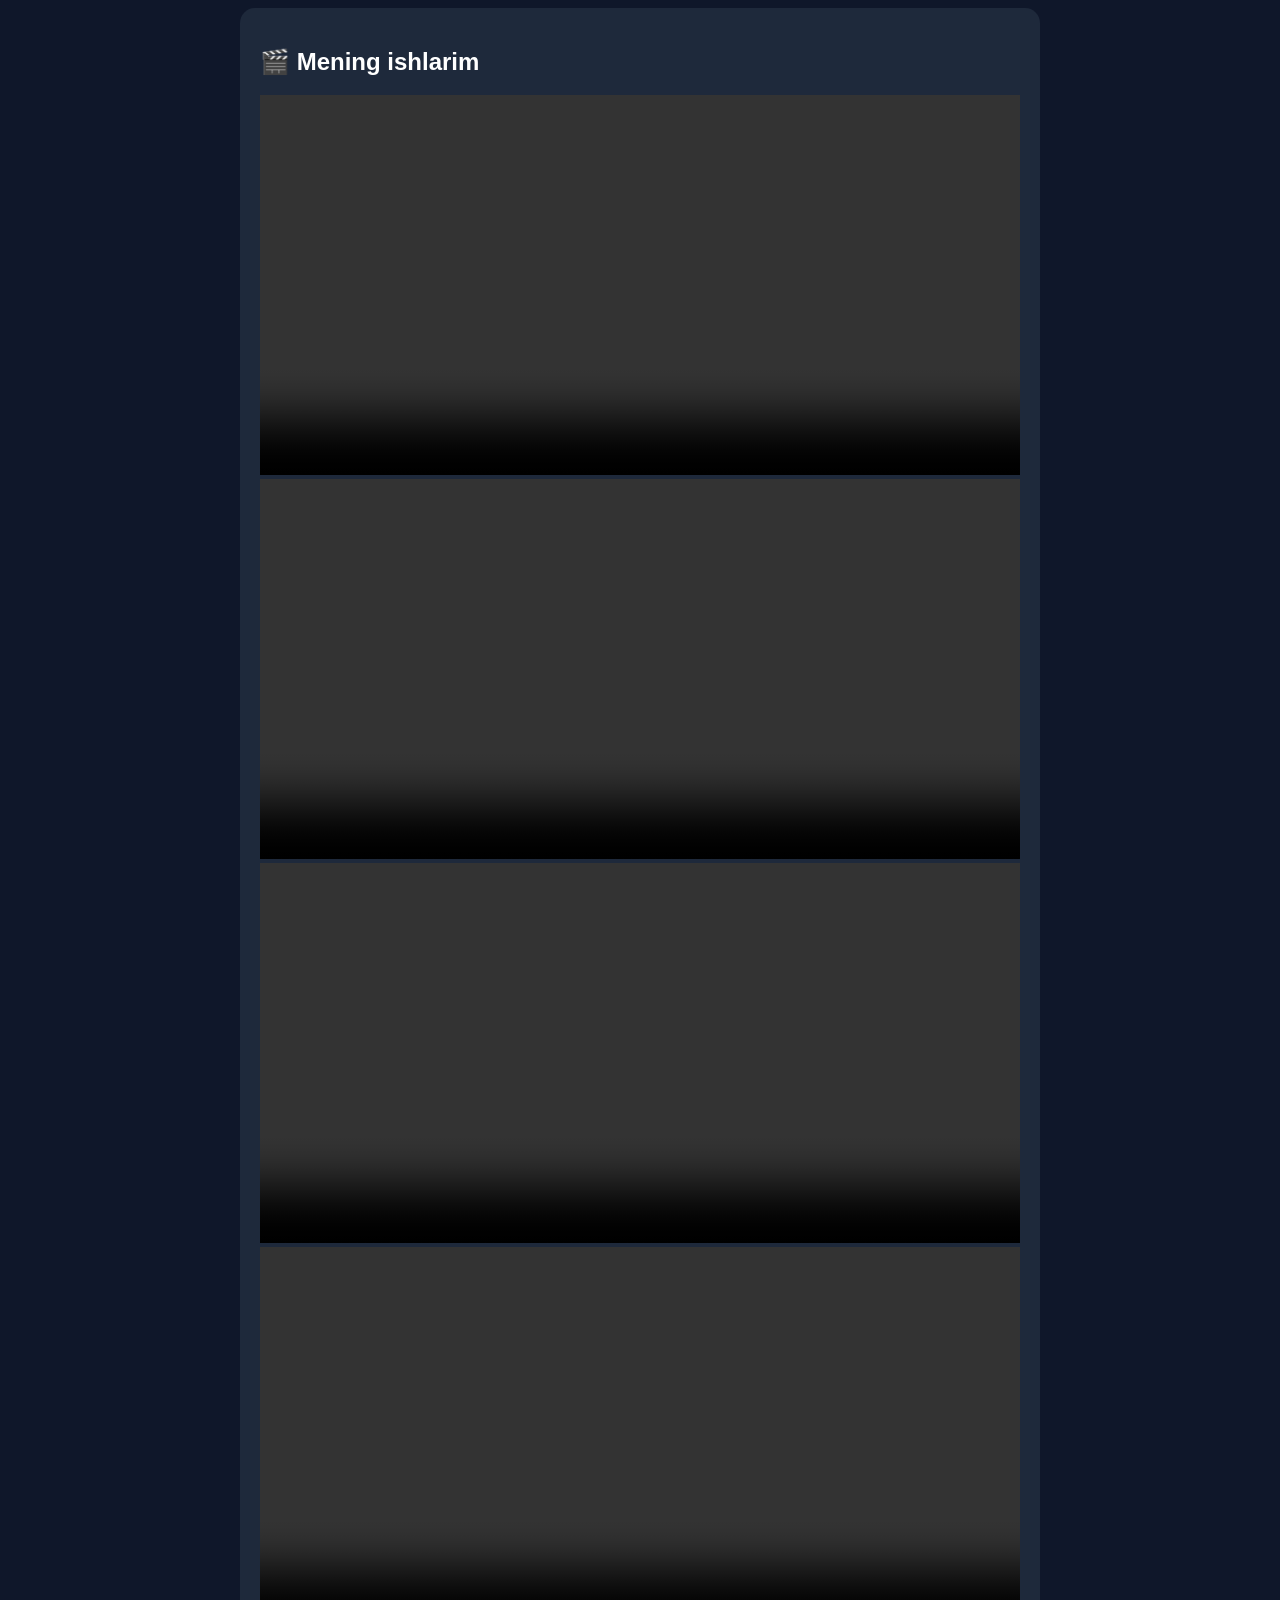
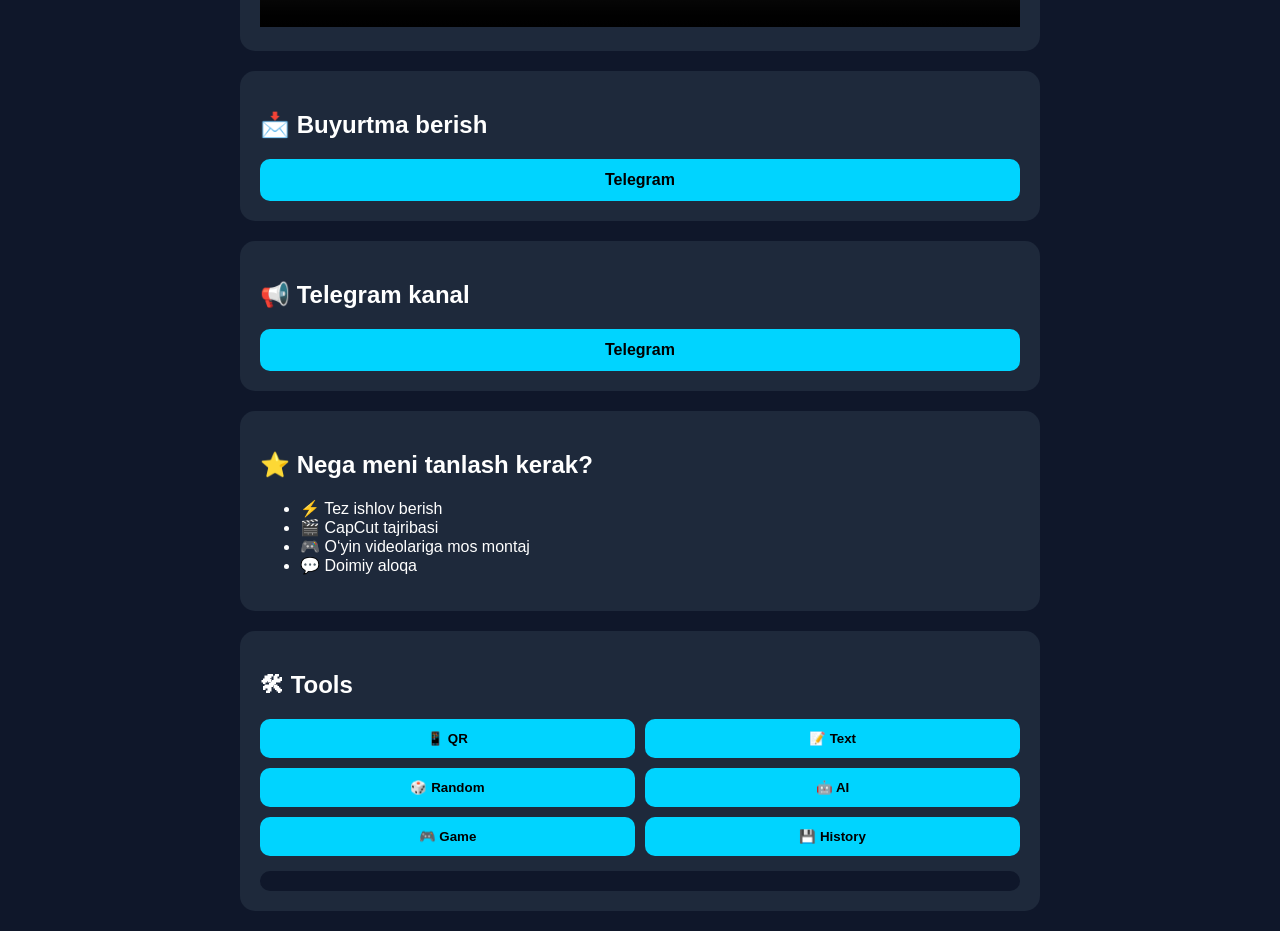
==== commit e3b0895d: "Update index.html" ====
--- a/index.html
+++ b/index.html
@@ -49,19 +49,19 @@
         <h2>🎬 Mening ishlarim</h2>
 
         <video controls width="100%">
-            <source src="frog in laptop.mp4" type="video/mp4">
+            <source src="frog in laptop.mp4">
         </video>
 
         <video controls width="100%">
-            <source src="hp ad fixed.mp4" type="video/mp4">
+            <source src="hp ad fixed.mp4">
         </video>
 
         <video controls width="100%">
-            <source src="0519 (2).mp4" type="video/mp4">
+            <source src="0519 (2).mp4">
         </video>
 
         <video controls width="100%">
-            <source src="0612.mp4" type="video/mp4">
+            <source src="0612.mp4">
         </video>
     </div>
 
@@ -107,6 +107,5 @@
 </div>
 
 <script src="script.js"></script>
-
 </body>
 </html>
--- a/style.css
+++ b/style.css
@@ -33,20 +33,6 @@
     transform:scale(1.02);
 }
 
-input,
-textarea{
-    width:100%;
-    padding:12px;
-    margin-top:10px;
-    border:none;
-    border-radius:10px;
-    outline:none;
-}
-
-textarea{
-    height:120px;
-}
-
 .btn{
     display:block;
     margin-top:15px;
@@ -59,55 +45,6 @@
     font-weight:bold;
 }
 
-.btn:hover{
-    opacity:0.8;
-}
-
-@media (max-width: 600px) {
-    .container { padding: 10px; }
-    h1 { font-size: 22px; }
-    .card { padding: 15px; }
-    .btn { font-size: 14px; }
-}
-
-video{
-    margin-top:10px;
-    border-radius:10px;
-}
-
-.logo-box{
-    text-align:center;
-}
-
-.logo{
-    width:180px;
-    max-width:100%;
-    display:block;
-    margin:0 auto 15px;
-    border-radius:20px;
-    box-shadow:0 0 25px rgba(0,212,255,0.5);
-}
-
-.service-box{
-    background:#0f172a;
-    padding:15px;
-    margin-top:10px;
-    border-radius:12px;
-    border:1px solid #00d4ff33;
-    transition:0.3s;
-}
-
-.service-box:hover{
-    transform:scale(1.03);
-    border-color:#00d4ff;
-}
-
-.service-box h3{
-    margin:0 0 8px 0;
-    color:#00d4ff;
-}
-
-/* 🛠 TOOLS */
 .tools-grid{
     display:grid;
     grid-template-columns:repeat(2,1fr);
@@ -123,10 +60,12 @@
     color:black;
     font-weight:bold;
     cursor:pointer;
+    transition:0.3s;
 }
 
 .tools-grid button:hover{
-    opacity:0.8;
+    transform:scale(1.05);
+    box-shadow:0 0 10px #00d4ff;
 }
 
 #toolBox{
